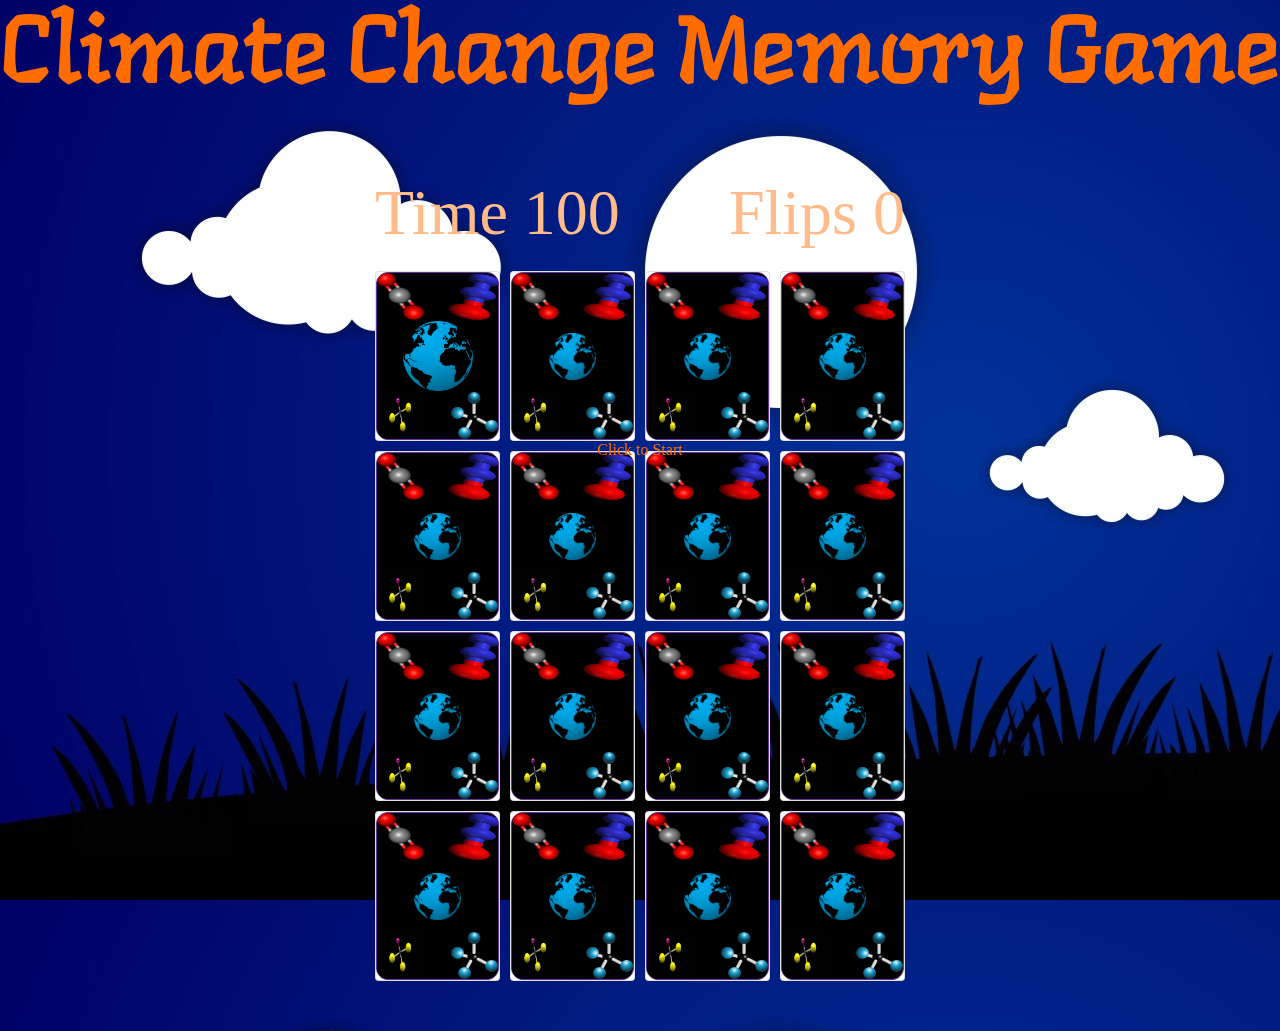
==== theCards.html @ c8cd5d88 "main page building" ====
<!DOCTYPE html>
<html lang="en">
<head>
    <meta charset="UTF-8">
    <meta name="viewport" content="width=device-width, initial-scale=1.0">
    <link rel="stylesheet" href="https://stackpath.bootstrapcdn.com/bootstrap/4.5.2/css/bootstrap.min.css" integrity="sha384-JcKb8q3iqJ61gNV9KGb8thSsNjpSL0n8PARn9HuZOnIxN0hoP+VmmDGMN5t9UJ0Z" crossorigin="anonymous">
    <link rel="stylesheet" href="assets/css/gamestyle.css" type="text/css" /> 
    <script src="https://ajax.googleapis.com/ajax/libs/jquery/3.2.1/jquery.min.js"></script>
    <script src="assets/js/script.js" async></script>   
    <title>Climate Change Memory Game</title> 
</head>
<body>
    <h1 class="page-title">Climate Change Memory Game</h1>
    <div class="overlay-text visible">
        Click to Start
    </div>

    <div id="game-over-text" class="overlay-text">
       GAME OVER
       <span class="overlay-text-small">Click to Restart</span>
    </div>
     <div id="victory-text" class="overlay-text">
        VICTORY
        <span class="overlay-text-small">Click to Restart</span>
   </div>

    <div class="game-container">
        <div class="game-info-container">
          <div class="game-info">
            Time <span id="time-remaining">100</span>
          </div>
          <div class="game-info">
            Flips <span id="flips">0</span>
          </div>
        </div>
        <div class="card">
            <div class="card-back card-face">
                <img class="ghg spin ghg-topLeft-carbondioxide" src="assets/images/bcarbondioxide.png" alt="Molecule of Carbondioxide">
                <img class="ghg spin ghg-topRight-N2O" src="assets/images/bN2O.png" alt="Molecule of Nitrous Oxide">
                <img class="ghg spin ghg-bottomLeft-cfc" src="assets/images/bcfc.png" alt="Molecule of Chlorofluorocarbon">
                <img class="ghg spin ghg-bottomRight-methane" src="assets/images/bmethane.png" alt="Molecule of Methane">
                <img class="bonny" src="assets/images/bEarth.png" alt="Image of the Earth">
            </div>

            <div class="card-front card-face">
                <img class="ghg ghg-topLeft-carbondioxide eden" src="assets/images/ffloodz.png" alt="Image of Flood">
                <img class="ghg ghg-topRight-N2O edenz" src="assets/images/fdesertification.png" alt="Image of Desert">
                <img class="ghg ghg-bottomLeft-cfc" src="assets/images/femissions.png" alt="Image of Emission">
                <img class="ghg ghg-bottomRight-methane" src="assets/images/fwildfire.png" alt="Image of Wildfire">
                <img class="win-match" src="assets/images/windturbine.png" alt="Image of Windturbine">
            </div>
          </div>

            <div class="card">
            <div class="card-back card-face">
                <img class="ghg spin ghg-topLeft-carbondioxide" src="assets/images/bcarbondioxide.png" alt="Molecule of Carbondioxide">
                <img class="ghg spin ghg-topRight-N2O" src="assets/images/bN2O.png" alt="Molecule of Nitrous Oxide">
                <img class="ghg spin ghg-bottomLeft-cfc" src="assets/images/bcfc.png" alt="Molecule of Chlorofluorocarbon">
                <img class="ghg spin ghg-bottomRight-methane" src="assets/images/bmethane.png" alt="Molecule of Methane">
                <img class="ghg " src="assets/images/bEarth.png" alt="Image of the Earth">
            </div>

            <div class="card-front card-face">
                <img class="ghg ghg-topLeft-carbondioxide eden" src="assets/images/ffloodz.png" alt="Image of Flood">
                <img class="ghg ghg-topRight-N2O edenz" src="assets/images/fdesertification.png" alt="Image of Desert">
                <img class="ghg ghg-bottomLeft-cfc" src="assets/images/femissions.png" alt="Image of Emission">
                <img class="ghg ghg-bottomRight-methane" src="assets/images/fwildfire.png" alt="Image of Wildfire">
                <img class="win-match" src="assets/images/bikings.png" alt="Image of Biking">
            </div>
        </div>
        <div class="card">
            <div class="card-back card-face">
                <img class="ghg spin ghg-topLeft-carbondioxide" src="assets/images/bcarbondioxide.png" alt="Molecule of Carbondioxide">
                <img class="ghg spin ghg-topRight-N2O" src="assets/images/bN2O.png" alt="Molecule of Nitrous Oxide">
                <img class="ghg spin ghg-bottomLeft-cfc" src="assets/images/bcfc.png" alt="Molecule of Chlorofluorocarbon">
                <img class="ghg spin ghg-bottomRight-methane" src="assets/images/bmethane.png" alt="Molecule of Methane">
                <img class="ghg spin earth " src="assets/images/bEarth.png" alt="Image of the Earth">
            </div>

            <div class="card-front card-face">
                <img class="ghg ghg-topLeft-carbondioxide eden" src="assets/images/ffloodz.png" alt="Image of Flood">
                <img class="ghg ghg-topRight-N2O edenz" src="assets/images/fdesertification.png" alt="Image of Desert">
                <img class="ghg ghg-bottomLeft-cfc" src="assets/images/femissions.png" alt="Image of Emission">
                <img class="ghg ghg-bottomRight-methane" src="assets/images/fwildfire.png" alt="Image of Wildfire">
                <img class="win-match" src="assets/images/recycling.png" alt="Image of Recycling">
            </div>
        </div>
        <div class="card">
            <div class="card-back card-face">
                <img class="ghg spin ghg-topLeft-carbondioxide" src="assets/images/bcarbondioxide.png" alt="Molecule of Carbondioxide">
                <img class="ghg spin ghg-topRight-N2O" src="assets/images/bN2O.png" alt="Molecule of Nitrous Oxide">
                <img class="ghg spin ghg-bottomLeft-cfc" src="assets/images/bcfc.png" alt="Molecule of Chlorofluorocarbon">
                <img class="ghg spin ghg-bottomRight-methane" src="assets/images/bmethane.png" alt="Molecule of Methane">
                <img class="ghg spin earth" src="assets/images/bEarth.png" alt="Image of the Earth">
            </div>

            <div class="card-front card-face">
                <img class="ghg ghg-topLeft-carbondioxide eden" src="assets/images/ffloodz.png" alt="Image of Flood">
                <img class="ghg ghg-topRight-N2O edenz" src="assets/images/fdesertification.png" alt="Image of Desert">
                <img class="ghg ghg-bottomLeft-cfc" src="assets/images/femissions.png" alt="Image of Emission">
                <img class="ghg ghg-bottomRight-methane" src="assets/images/fwildfire.png" alt="Image of Wildfire">
                <img class="win-match" src="assets/images/smartcity.png" alt="Image of smart City">
            </div>
        </div>
        <div class="card">
            <div class="card-back card-face">
                <img class="ghg spin ghg-topLeft-carbondioxide" src="assets/images/bcarbondioxide.png" alt="Molecule of Carbondioxide">
                <img class="ghg spin ghg-topRight-N2O" src="assets/images/bN2O.png" alt="Molecule of Nitrous Oxide">
                <img class="ghg spin ghg-bottomLeft-cfc" src="assets/images/bcfc.png" alt="Molecule of Chlorofluorocarbon">
                <img class="ghg spin ghg-bottomRight-methane" src="assets/images/bmethane.png" alt="Molecule of Methane">
                <img class="ghg spin earth" src="assets/images/bEarth.png" alt="Image of the Earth">
            </div>

            <div class="card-front card-face">
                <img class="ghg ghg-topLeft-carbondioxide eden" src="assets/images/ffloodz.png" alt="Image of Flood">
                <img class="ghg ghg-topRight-N2O edenz" src="assets/images/fdesertification.png" alt="Image of Desert">
                <img class="ghg ghg-bottomLeft-cfc" src="assets/images/femissions.png" alt="Image of Emission">
                <img class="ghg ghg-bottomRight-methane" src="assets/images/fwildfire.png" alt="Image of Wildfire">
                <img class="win-match" src="assets/images/solarPanel.png" alt="Image of Solar Panel">
            </div>
        </div>
        <div class="card">
            <div class="card-back card-face">
                <img class="ghg spin ghg-topLeft-carbondioxide" src="assets/images/bcarbondioxide.png" alt="Molecule of Carbondioxide">
                <img class="ghg spin ghg-topRight-N2O" src="assets/images/bN2O.png" alt="Molecule of Nitrous Oxide">
                <img class="ghg spin ghg-bottomLeft-cfc" src="assets/images/bcfc.png" alt="Molecule of Chlorofluorocarbon">
                <img class="ghg spin ghg-bottomRight-methane" src="assets/images/bmethane.png" alt="Molecule of Methane">
                <img class="ghg spin earth" src="assets/images/bEarth.png" alt="Image of the Earth">
            </div>

            <div class="card-front card-face">
                <img class="ghg ghg-topLeft-carbondioxide eden" src="assets/images/ffloodz.png" alt="Image of Flood">
                <img class="ghg ghg-topRight-N2O edenz" src="assets/images/fdesertification.png" alt="Image of Desert">
                <img class="ghg ghg-bottomLeft-cfc" src="assets/images/femissions.png" alt="Image of Emission">
                <img class="ghg ghg-bottomRight-methane" src="assets/images/fwildfire.png" alt="Image of Wildfire">
                <img class="win-match" src="assets/images/treePlanting.png" alt="Image of Tree Planting">
            </div>
        </div>
        <div class="card">
            <div class="card-back card-face">
                <img class="ghg spin ghg-topLeft-carbondioxide" src="assets/images/bcarbondioxide.png" alt="Molecule of Carbondioxide">
                <img class="ghg spin ghg-topRight-N2O" src="assets/images/bN2O.png" alt="Molecule of Nitrous Oxide">
                <img class="ghg spin ghg-bottomLeft-cfc" src="assets/images/bcfc.png" alt="Molecule of Chlorofluorocarbon">
                <img class="ghg spin ghg-bottomRight-methane" src="assets/images/bmethane.png" alt="Molecule of Methane">
                <img class="ghg spin earth" src="assets/images/bEarth.png" alt="Image of the Earth">
            </div>

            <div class="card-front card-face">
                <img class="ghg ghg-topLeft-carbondioxide eden" src="assets/images/ffloodz.png" alt="Image of Flood">
                <img class="ghg ghg-topRight-N2O edenz" src="assets/images/fdesertification.png" alt="Image of Desert">
                <img class="ghg ghg-bottomLeft-cfc" src="assets/images/femissions.png" alt="Image of Emission">
                <img class="ghg ghg-bottomRight-methane" src="assets/images/fwildfire.png" alt="Image of Wildfire">
                <img class="win-match" src="assets/images/urbanFarm.png" alt="Image of Urban Farm">
            </div>
        </div>
        <div class="card">
            <div class="card-back card-face">
                <img class="ghg spin ghg-topLeft-carbondioxide" src="assets/images/bcarbondioxide.png" alt="Molecule of Carbondioxide">
                <img class="ghg spin ghg-topRight-N2O" src="assets/images/bN2O.png" alt="Molecule of Nitrous Oxide">
                <img class="ghg spin ghg-bottomLeft-cfc" src="assets/images/bcfc.png" alt="Molecule of Chlorofluorocarbon">
                <img class="ghg spin ghg-bottomRight-methane" src="assets/images/bmethane.png" alt="Molecule of Methane">
                <img class="ghg spin earth" src="assets/images/bEarth.png" alt="Image of the Earth">
            </div>

            <div class="card-front card-face">
                <img class="ghg ghg-topLeft-carbondioxide eden" src="assets/images/ffloodz.png" alt="Image of Flood">
                <img class="ghg ghg-topRight-N2O edenz" src="assets/images/fdesertification.png" alt="Image of Desert">
                <img class="ghg ghg-bottomLeft-cfc" src="assets/images/femissions.png" alt="Image of Emission">
                <img class="ghg ghg-bottomRight-methane" src="assets/images/fwildfire.png" alt="Image of Wildfire">
                <img class="win-match" src="assets/images/verticalCity.png" alt="Image of Vertical City">
            </div>
        </div>
        <div class="card">
            <div class="card-back card-face">
                <img class="ghg spin ghg-topLeft-carbondioxide" src="assets/images/bcarbondioxide.png" alt="Molecule of Carbondioxide">
                <img class="ghg spin ghg-topRight-N2O" src="assets/images/bN2O.png" alt="Molecule of Nitrous Oxide">
                <img class="ghg spin ghg-bottomLeft-cfc" src="assets/images/bcfc.png" alt="Molecule of Chlorofluorocarbon">
                <img class="ghg spin ghg-bottomRight-methane" src="assets/images/bmethane.png" alt="Molecule of Methane">
                <img class="ghg spin earth" src="assets/images/bEarth.png" alt="Image of the Earth">
            </div>

            <div class="card-front card-face">
                <img class="ghg ghg-topLeft-carbondioxide eden" src="assets/images/ffloodz.png" alt="Image of Flood">
                <img class="ghg ghg-topRight-N2O edenz" src="assets/images/fdesertification.png" alt="Image of Desert">
                <img class="ghg ghg-bottomLeft-cfc" src="assets/images/femissions.png" alt="Image of Emission">
                <img class="ghg ghg-bottomRight-methane" src="assets/images/fwildfire.png" alt="Image of Wildfire">
                <img class="win-match" src="assets/images/verticalCity.png" alt="Image of Vertical City">
            </div>
        </div>
        <div class="card">
            <div class="card-back card-face">
                <img class="ghg spin ghg-topLeft-carbondioxide" src="assets/images/bcarbondioxide.png" alt="Molecule of Carbondioxide">
                <img class="ghg spin ghg-topRight-N2O" src="assets/images/bN2O.png" alt="Molecule of Nitrous Oxide">
                <img class="ghg spin ghg-bottomLeft-cfc" src="assets/images/bcfc.png" alt="Molecule of Chlorofluorocarbon">
                <img class="ghg spin ghg-bottomRight-methane" src="assets/images/bmethane.png" alt="Molecule of Methane">
                <img class="ghg spin earth" src="assets/images/bEarth.png" alt="Image of the Earth">
            </div>

            <div class="card-front card-face">
                <img class="ghg ghg-topLeft-carbondioxide eden" src="assets/images/ffloodz.png" alt="Image of Flood">
                <img class="ghg ghg-topRight-N2O edenz" src="assets/images/fdesertification.png" alt="Image of Desert">
                <img class="ghg ghg-bottomLeft-cfc" src="assets/images/femissions.png" alt="Image of Emission">
                <img class="ghg ghg-bottomRight-methane" src="assets/images/fwildfire.png" alt="Image of Wildfire">
                <img class="win-match" src="assets/images/windturbine.png" alt="Image of Windturbine">
            </div>
        </div>
        <div class="card">
            <div class="card-back card-face">
                <img class="ghg spin ghg-topLeft-carbondioxide" src="assets/images/bcarbondioxide.png" alt="Molecule of Carbondioxide">
                <img class="ghg spin ghg-topRight-N2O" src="assets/images/bN2O.png" alt="Molecule of Nitrous Oxide">
                <img class="ghg spin ghg-bottomLeft-cfc" src="assets/images/bcfc.png" alt="Molecule of Chlorofluorocarbon">
                <img class="ghg spin ghg-bottomRight-methane" src="assets/images/bmethane.png" alt="Molecule of Methane">
                <img class="ghg spin earth" src="assets/images/bEarth.png" alt="Image of the Earth">
            </div>

            <div class="card-front card-face">
                <img class="ghg ghg-topLeft-carbondioxide eden" src="assets/images/ffloodz.png" alt="Image of Flood">
                <img class="ghg ghg-topRight-N2O edenz" src="assets/images/fdesertification.png" alt="Image of Desert">
                <img class="ghg ghg-bottomLeft-cfc" src="assets/images/femissions.png" alt="Image of Emission">
                <img class="ghg ghg-bottomRight-methane" src="assets/images/fwildfire.png" alt="Image of Wildfire">
                <img class="win-match" src="assets/images/recycling.png" alt="Image of Recycling">
            </div>
        </div>
        <div class="card">
            <div class="card-back card-face">
                <img class="ghg spin ghg-topLeft-carbondioxide" src="assets/images/bcarbondioxide.png" alt="Molecule of Carbondioxide">
                <img class="ghg spin ghg-topRight-N2O" src="assets/images/bN2O.png" alt="Molecule of Nitrous Oxide">
                <img class="ghg spin ghg-bottomLeft-cfc" src="assets/images/bcfc.png" alt="Molecule of Chlorofluorocarbon">
                <img class="ghg spin ghg-bottomRight-methane" src="assets/images/bmethane.png" alt="Molecule of Methane">
                <img class="ghg spin earth" src="assets/images/bEarth.png" alt="Image of the Earth">
            </div>

            <div class="card-front card-face">
                <img class="ghg ghg-topLeft-carbondioxide eden" src="assets/images/ffloodz.png" alt="Image of Flood">
                <img class="ghg ghg-topRight-N2O edenz" src="assets/images/fdesertification.png" alt="Image of Desert">
                <img class="ghg ghg-bottomLeft-cfc" src="assets/images/femissions.png" alt="Image of Emission">
                <img class="ghg ghg-bottomRight-methane" src="assets/images/fwildfire.png" alt="Image of Wildfire">
                <img class="win-match" src="assets/images/smartcity.png" alt="Image of Smart City">
            </div>
        </div>
        <div class="card">
            <div class="card-back card-face">
                <img class="ghg spin ghg-topLeft-carbondioxide" src="assets/images/bcarbondioxide.png" alt="Molecule of Carbondioxide">
                <img class="ghg spin ghg-topRight-N2O" src="assets/images/bN2O.png" alt="Molecule of Nitrous Oxide">
                <img class="ghg spin ghg-bottomLeft-cfc" src="assets/images/bcfc.png" alt="Molecule of Chlorofluorocarbon">
                <img class="ghg spin ghg-bottomRight-methane" src="assets/images/bmethane.png" alt="Molecule of Methane">
                <img class="ghg spin earth" src="assets/images/bEarth.png" alt="Image of the Earth">
            </div>

            <div class="card-front card-face">
                <img class="ghg ghg-topLeft-carbondioxide eden" src="assets/images/ffloodz.png" alt="Image of Flood">
                <img class="ghg ghg-topRight-N2O edenz" src="assets/images/fdesertification.png" alt="Image of Desert">
                <img class="ghg ghg-bottomLeft-cfc" src="assets/images/femissions.png" alt="Image of Emission">
                <img class="ghg ghg-bottomRight-methane" src="assets/images/fwildfire.png" alt="Image of Wildfire">
                <img class="win-match" src="assets/images/treePlanting.png" alt="Image of Tree Planting">
            </div>
        </div>
        <div class="card">
            <div class="card-back card-face">
                <img class="ghg spin ghg-topLeft-carbondioxide" src="assets/images/bcarbondioxide.png" alt="Molecule of Carbondioxide">
                <img class="ghg spin ghg-topRight-N2O" src="assets/images/bN2O.png" alt="Molecule of Nitrous Oxide">
                <img class="ghg spin ghg-bottomLeft-cfc" src="assets/images/bcfc.png" alt="Molecule of Chlorofluorocarbon">
                <img class="ghg spin ghg-bottomRight-methane" src="assets/images/bmethane.png" alt="Molecule of Methane">
                <img class="ghg spin earth" src="assets/images/bEarth.png" alt="Image of the Earth">
            </div>

            <div class="card-front card-face">
                <img class="ghg ghg-topLeft-carbondioxide eden" src="assets/images/ffloodz.png" alt="Image of Flood">
                <img class="ghg ghg-topRight-N2O edenz" src="assets/images/fdesertification.png" alt="Image of Desert">
                <img class="ghg ghg-bottomLeft-cfc" src="assets/images/femissions.png" alt="Image of Emission">
                <img class="ghg ghg-bottomRight-methane" src="assets/images/fwildfire.png" alt="Image of Wildfire">
                <img class="win-match" src="assets/images/solarPanel.png" alt="Image of Solar Panel">
            </div>
        </div>
        <div class="card">
            <div class="card-back card-face">
                <img class="ghg spin ghg-topLeft-carbondioxide" src="assets/images/bcarbondioxide.png" alt="Molecule of Carbondioxide">
                <img class="ghg spin ghg-topRight-N2O" src="assets/images/bN2O.png" alt="Molecule of Nitrous Oxide">
                <img class="ghg spin ghg-bottomLeft-cfc" src="assets/images/bcfc.png" alt="Molecule of Chlorofluorocarbon">
                <img class="ghg spin ghg-bottomRight-methane" src="assets/images/bmethane.png" alt="Molecule of Methane">
                <img class="ghg spin earth" src="assets/images/bEarth.png" alt="Image of the Earth">
            </div>

            <div class="card-front card-face">
                <img class="ghg ghg-topLeft-carbondioxide eden" src="assets/images/ffloodz.png" alt="Image of Flood">
                <img class="ghg ghg-topRight-N2O edenz" src="assets/images/fdesertification.png" alt="Image of Desert">
                <img class="ghg ghg-bottomLeft-cfc" src="assets/images/femissions.png" alt="Image of Emission">
                <img class="ghg ghg-bottomRight-methane" src="assets/images/fwildfire.png" alt="Image of Wildfire">
                <img class="win-match" src="assets/images/urbanFarm.png" alt="Image of Urban Farm">
            </div>
        </div>
        <div class="card">
            <div class="card-back card-face">
                <img class="ghg spin ghg-topLeft-carbondioxide" src="assets/images/bcarbondioxide.png" alt="Molecule of Carbondioxide">
                <img class="ghg spin ghg-topRight-N2O" src="assets/images/bN2O.png" alt="Molecule of Nitrous Oxide">
                <img class="ghg spin ghg-bottomLeft-cfc" src="assets/images/bcfc.png" alt="Molecule of Chlorofluorocarbon">
                <img class="ghg spin ghg-bottomRight-methane" src="assets/images/bmethane.png" alt="Molecule of Methane">
                <img class="ghg spin earth" src="assets/images/bEarth.png" alt="Image of the Earth">
            </div>

            <div class="card-front card-face">
                <img class="ghg ghg-topLeft-carbondioxide eden" src="assets/images/ffloodz.png" alt="Image of Flood">
                <img class="ghg ghg-topRight-N2O edenz" src="assets/images/fdesertification.png" alt="Image of Desert">
                <img class="ghg ghg-bottomLeft-cfc" src="assets/images/femissions.png" alt="Image of Emission">
                <img class="ghg ghg-bottomRight-methane" src="assets/images/fwildfire.png" alt="Image of Wildfire">
                <img class="win-match" src="assets/images/bikings.png" alt="Image of Biking">
            </div>
        </div>
            
       
    </div>

    

    
</body>
</html>
---- assets/css/gamestyle.css ----
@import url('https://fonts.googleapis.com/css2?family=Langar&family=Supermercado+One&display=swap');

* {
  box-sizing: border-box;
  padding: 0;
  margin: 0;
}

html {
  min-height: 100vh;
}

body {
  
  background: url("../images/background.jpg");
}

.page-title {
  color: #FF6D00;
  font-family: Langar, serif;
  font-weight: normal;
  text-align: center;
  font-size: 6em;
}

.game-info-container {
  grid-column: 1 / -1;
  display: flex;
  justify-content: space-between;
  
}




.game-info {
  font-family: Supermercado, serif;
  color: #FFBB89;
  font-size: 4em;
}

div.game-container {
  display: grid;
  grid-template-columns: repeat(4, auto);
  grid-gap: 10px;
  margin: 50px;
  justify-content: center;
  perspective: 500px;
}

.card{
    position: relative; 
    height: 170px;
    width: 125px;
}

.card-face {
  position: absolute;
  width: 100%;
  height: 100%;
  display: flex;
  justify-content: center;
  align-items: center;
  overflow: hidden;
  backface-visibility: hidden;
  border-radius: 12px;
  border-width: 1px;
  border-style: solid;
  transition: transform 500ms ease-in-out;
  
}

.card.visible .card-back {
  transform: rotateY(-180deg);
}

.card.visible .card-front {
  transform: rotateY(0)
}


.card.matched .win-match{

animation: dance 1s linear infinite 500ms;
}

.overlay-text {
  display: none;
  position: fixed;
  top: 0;
  left: 0;
  right: 0;
  bottom: 0;
  justify-content: center;
  align-items: center;
  z-index: 100;
  color: #FF6D00;
  font-family: Supermercado, serif;
}

.overlay-text-small {
  font-size: .3em;
}

.overlay-text.visible {
  display: flex;
  flex-direction: column;
  animation: overlay-grow 500ms forwards;
}


@keyframes overlay-grow {
  from {
    background-color: rgba(0, 0, 0, 0);
    font-size: 0;
  }
  to {
    background-color: rgba(0, 0, 0, .8);
    font-size: 10em;
  }
}

@keyframes dance {
    0%, 100%  {
        transform: rotate(0);
    }
    25% {
        transform: rotate(-30deg);
    }
    75% {
        transform: rotate(30deg);
  }
}


.card-back {
    background-color:black;
    border-color: rebeccapurple;
}

.card-front {
  background-color: whitesmoke;
  border-color: #333;
  transform: rotateY(180deg);
}

.win-match {
    transform: (.9);
}

.card-front:hover .win-match {
    transform: scale(1);
    transition: transform 100ms ease-in-out;
}


.ghg{
  position: absolute;
  width: 47px;
  height: 47px;
  transition: width 100ms ease-in-out, height 100ms ease-in-out;
  
}

.card-face:hover .ghg {
   height: 52px;
    width: 52px;
}


.ghg-topLeft-carbondioxide {
  transform: rotate(270deg);
  top: 0;
  left: 0;
} 

.ghg-topRight-N2O{
  transform: rotate(-260deg);
  top: 0;
  right: 0;
}

.ghg-bottomLeft-cfc{
  
  bottom: 0;
  left: 0;
}

.ghg-bottomRight-methane{
  
  bottom: 0;
  right: 0;
}

 .card-front .eden {
  transform: rotate(0deg);
  top: 0;
  left: 0;
} 


.card-front .edenz{

transform: rotate(360deg);
  top: 0;
  right: 0;
}

.bonny,
.win-match {
position: absolute;
  width: 70px;
  height: 70px;
  
}

.spin {
  animation-name: spin;
  animation-duration: 5000ms;
  animation-iteration-count: infinite;
  animation-timing-function: linear; 
  /* transform: rotate(3deg); */
   /* transform: rotate(0.3rad);/ */
   /* transform: rotate(3grad); */ 
   /* transform: rotate(.03turn);  */
}

@keyframes spin {
    from {
        transform:rotate(0deg);
    }
    to {
        transform:rotate(360deg);
    }
}


@media (max-width: 600px) {
  .game-container {
    grid-template-columns: repeat(2, auto);
  }

  .game-info-container {
    flex-direction: column;
    align-items: center;
  }
}
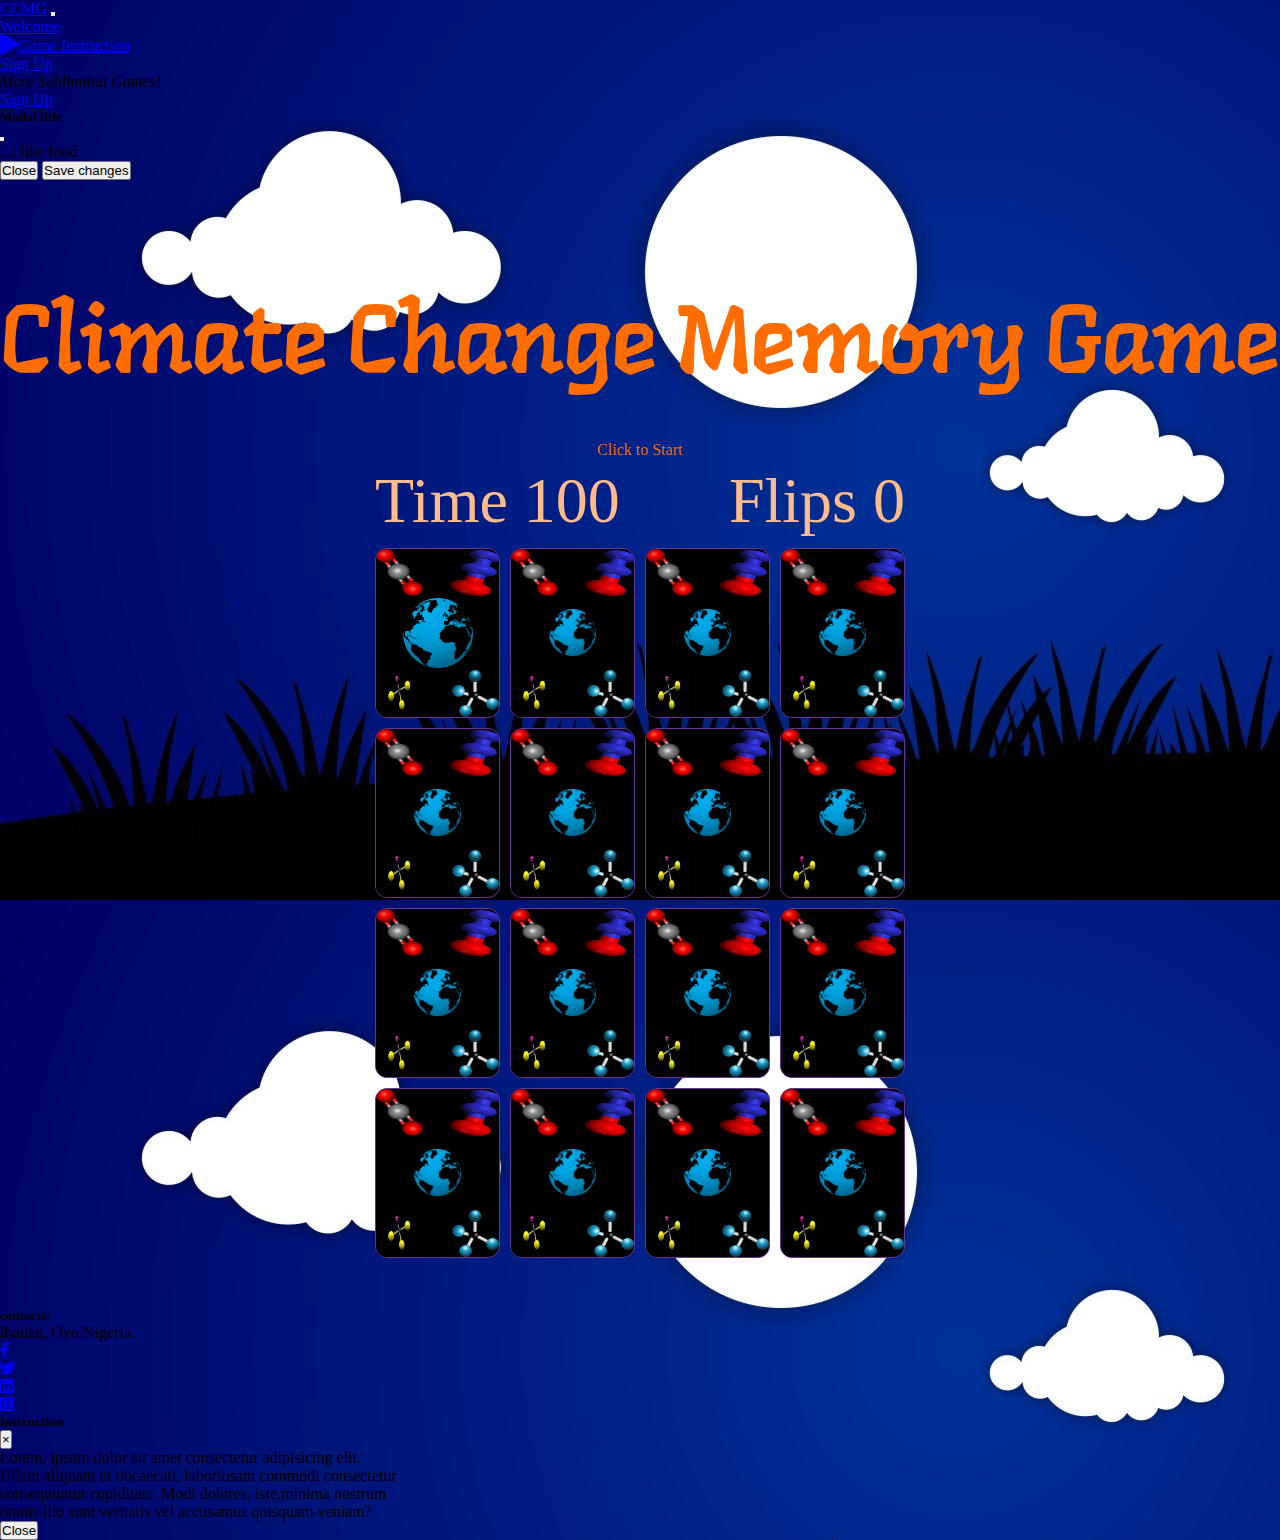
==== commit 15b40d67: "the read more in html page homepage" ====
--- a/theCards.html
+++ b/theCards.html
@@ -3,13 +3,62 @@
 <head>
     <meta charset="UTF-8">
     <meta name="viewport" content="width=device-width, initial-scale=1.0">
-    <link rel="stylesheet" href="https://stackpath.bootstrapcdn.com/bootstrap/4.5.2/css/bootstrap.min.css" integrity="sha384-JcKb8q3iqJ61gNV9KGb8thSsNjpSL0n8PARn9HuZOnIxN0hoP+VmmDGMN5t9UJ0Z" crossorigin="anonymous">
+   <link href="https://cdn.jsdelivr.net/npm/bootstrap@5.0.0-beta1/dist/css/bootstrap.min.css" rel="stylesheet" integrity="sha384-giJF6kkoqNQ00vy+HMDP7azOuL0xtbfIcaT9wjKHr8RbDVddVHyTfAAsrekwKmP1" crossorigin="anonymous">
+   <!--Fontawesome-->
+    <link rel="stylesheet" href="https://cdnjs.cloudflare.com/ajax/libs/font-awesome/5.13.0/css/all.min.css">
     <link rel="stylesheet" href="assets/css/gamestyle.css" type="text/css" /> 
     <script src="https://ajax.googleapis.com/ajax/libs/jquery/3.2.1/jquery.min.js"></script>
     <script src="assets/js/script.js" async></script>   
     <title>Climate Change Memory Game</title> 
 </head>
 <body>
+
+    <nav class="navbar navbar-dark navbar-expand-sm mb-10 fixed-top">
+            <a href="index.html" class="navbar-brand hvr-grow-shadow">CCMG</a>
+
+            <button class="navbar-toggler ml-auto" type="button" data-toggle="collapse" data-target="#navbarNavDropdown" aria-controls="navbarNavDropdown" aria-expanded="false" aria-label="Toggle navigation">
+        <span class="navbar-toggler-icon"></span></button>
+
+            <div class="collapse navbar-collapse" id="navbarNavDropdown">
+                <ul class="navbar-nav justify-content-center naveLinks mr-auto">
+                    <li class="active nav-item mr-2"><a class="nav-link hvr-grow-shadow" href="#"><span>Welcome</span></a></li>
+                    <li class="nav-item mr-2"><a class="nav-link hvr-grow-shadow" href="#climateChangeGame" data-toggle="modal" data-target="#staticBackdrop1"><i class="fas fa-play fa-lg"></i><span>Game Instruction</span></a></li>
+                    
+                    <li class="nav-item mr-2 d-block d-sm-none"><a class="nav-link" href="/login" data-bs-toggle="modal" data-bs-target="#exampleModal">Sign Up</a></li>
+                </ul>
+            </div>
+            <div class="d-none d-md-block">
+                <p class="navbar-text my-auto mr-2"><i>More Subliminal Games!</i></p>
+                <a href="/login" class="btn btn--cta btn-sm btn--red hvr-grow-shadow" data-bs-toggle="modal" data-bs-target="#exampleModal">Sign Up</a>
+                
+            </div>
+        </nav>
+
+
+
+        <!-- SIGN-UP Modal -->
+<div class="modal fade" id="exampleModal" tabindex="-1" aria-labelledby="exampleModalLabel" aria-hidden="true">
+  <div class="modal-dialog">
+    <div class="modal-content">
+      <div class="modal-header">
+        <h5 class="modal-title" id="exampleModalLabel">Modal title</h5>
+        <button type="button" class="btn-close" data-bs-dismiss="modal" aria-label="Close"></button>
+      </div>
+      <div class="modal-body">
+        ...i like food
+      </div>
+      <div class="modal-footer">
+        <button type="button" class="btn btn-secondary" data-bs-dismiss="modal">Close</button>
+        <button type="button" class="btn btn-primary">Save changes</button>
+      </div>
+    </div>
+  </div>
+</div>
+
+
+
+
+
     <h1 class="page-title">Climate Change Memory Game</h1>
     <div class="overlay-text visible">
         Click to Start
@@ -312,6 +361,124 @@
 
     
 
+
+
+
+
+     <!-------------------------------footer-contacts---->
+ 
+<footer class="container-fluid footerContainer my-5">
+    <div id="footer-contents" class="row no-gutters">
+        <div class="col-sm-6 contacts">
+           
+            <h5 class="uppercase footer-header">contacts:</h5>
+            <p class="inline-block contacts">
+                Ibadan, Oyo Nigeria.
+            </p>
+        </div>
+
+        <!-------------------------------footer-socialMedia---->
+
+        <div class="col-sm-6">
+            <ul class="list-inline social-media">
+                <li class="list-inline-item">
+                    <a target="_blank" href="https://www.facebook.com/">
+                        <i class="fab fa-facebook-f"></i>
+                        <span class="sr-only" aria-hidden="true">Facebook</span>
+                    </a>
+                </li>
+                <li class="list-inline-item">
+                    <a target="_blank" href="https://www.twitter.com/">
+                        <i class="fab fa-twitter"></i>
+                        <span class="sr-only" aria-hidden="true">Twitter</span>
+                    </a>
+                </li>
+                <li class="list-inline-item">
+                    <a target="_blank" href="http://linkedin.com/">
+                        <i class="fab fa-linkedin" aria-hidden="true"></i>
+                        <span class="sr-only">LinkedIn</span>
+                    </a>
+                </li>
+                <li class="list-inline-item">
+                    <a target="_blank" href="https://www.instagram.com/">
+                        <i class="fab fa-instagram-square" aria-hidden="true"></i>
+                        <span class="sr-only">Instagram</span>
+                    </a>
+                </li>
+            </ul>
+        </div>
+    </div>
+</footer>
+
+
+
+
+<!--Navbar  Modal For PlayGame link -->
+    <div class="modal fade" id="staticBackdrop1" data-backdrop="static" data-keyboard="false" tabindex="-1"
+        aria-labelledby="staticBackdrop1" aria-hidden="true">
+        <div class="modal-dialog">
+            <div class="modal-content">
+                <div class="modal-header">
+                    <h5 class="modal-title" id="staticBackdropLabel1">Instruction</h5>
+                    <button type="button" class="close" data-dismiss="modal" aria-label="Close">
+                <span aria-hidden="true">&times;</span>
+                </button>
+                </div>
+                <div class="modal-body">
+                    <div class=" dropdown-item hvr-glow"  data-toggle="collapse" role="link"
+                        data-target="#collapseInstruction" aria-expanded="false" aria-controls="collapseInstruction">
+                       Lorem, ipsum dolor sit amet consectetur adipisicing elit.<br> 
+                       Ullam aliquam ut obcaecati, laboriosam commodi consectetur<br>
+                       consequuntur cupiditate. Modi dolores, iste,minima nostrum <br>
+                       omnis illo sunt veritatis vel accusamus quisquam veniam?
+                    </div>
+                    <!-- <div class="collapse" id="collapseInstruction">
+                        <div class="card card-body">
+                            <p>
+                                Lorem, ipsum dolor sit amet consectetur adipisicing elit. Ullam aliquam ut obcaecati, laboriosam commodi consectetur consequuntur cupiditate. Modi dolores, iste, minima nostrum omnis illo sunt veritatis vel accusamus quisquam veniam?
+                            </p>
+                        </div> -->
+                <div class="modal-footer">
+                    <button type="button" class="btn btn-danger" data-dismiss="modal">Close</button>
+                </div>
+            </div>
+        </div>
+     </div>
+
+
+<!-- 
+SIGN-UP Modal
+<div class="modal fade" id="exampleModal" tabindex="-1" aria-labelledby="exampleModalLabel" aria-hidden="true">
+  <div class="modal-dialog">
+    <div class="modal-content">
+      <div class="modal-header">
+        <h5 class="modal-title" id="exampleModalLabel">Modal title</h5>
+        <button type="button" class="btn-close" data-bs-dismiss="modal" aria-label="Close"></button>
+      </div>
+      <div class="modal-body">
+        ...i like food
+      </div>
+      <div class="modal-footer">
+        <button type="button" class="btn btn-secondary" data-bs-dismiss="modal">Close</button>
+        <button type="button" class="btn btn-primary">Save changes</button>
+      </div>
+    </div>
+  </div>
+</div> -->
+
+
+ <script src="https://cdnjs.cloudflare.com/ajax/libs/jquery/3.5.1/jquery.slim.min.js"></script>
+    
+<script src="https://cdn.jsdelivr.net/npm/@popperjs/core@2.5.4/dist/umd/popper.min.js" integrity="sha384-q2kxQ16AaE6UbzuKqyBE9/u/KzioAlnx2maXQHiDX9d4/zp8Ok3f+M7DPm+Ib6IU" crossorigin="anonymous"></script>
+<script src="https://cdn.jsdelivr.net/npm/bootstrap@5.0.0-beta1/dist/js/bootstrap.min.js" integrity="sha384-pQQkAEnwaBkjpqZ8RU1fF1AKtTcHJwFl3pblpTlHXybJjHpMYo79HY3hIi4NKxyj" crossorigin="anonymous"></script>
+
+<!-- <script src="https://cdn.jsdelivr.net/npm/bootstrap@5.0.0-beta1/dist/js/bootstrap.bundle.min.js" integrity="sha384-ygbV9kiqUc6oa4msXn9868pTtWMgiQaeYH7/t7LECLbyPA2x65Kgf80OJFdroafW" crossorigin="anonymous"></script> -->
+
+        <script src="https://cdnjs.cloudflare.com/ajax/libs/twitter-bootstrap/4.5.0/js/bootstrap.min.js"></script>
+        <!--My Script-->
+        <script src="assets/js/script.js"></script>
+      
+        <!--Code for API in this folder Google maps API script-->
     
 </body>
 </html>--- a/assets/css/gamestyle.css
+++ b/assets/css/gamestyle.css
@@ -16,6 +16,7 @@
 }
 
 .page-title {
+    margin-top: 100px;
   color: #FF6D00;
   font-family: Langar, serif;
   font-weight: normal;
@@ -245,3 +246,7 @@
     align-items: center;
   }
 }
+
+.audio{
+    display: none;
+}
